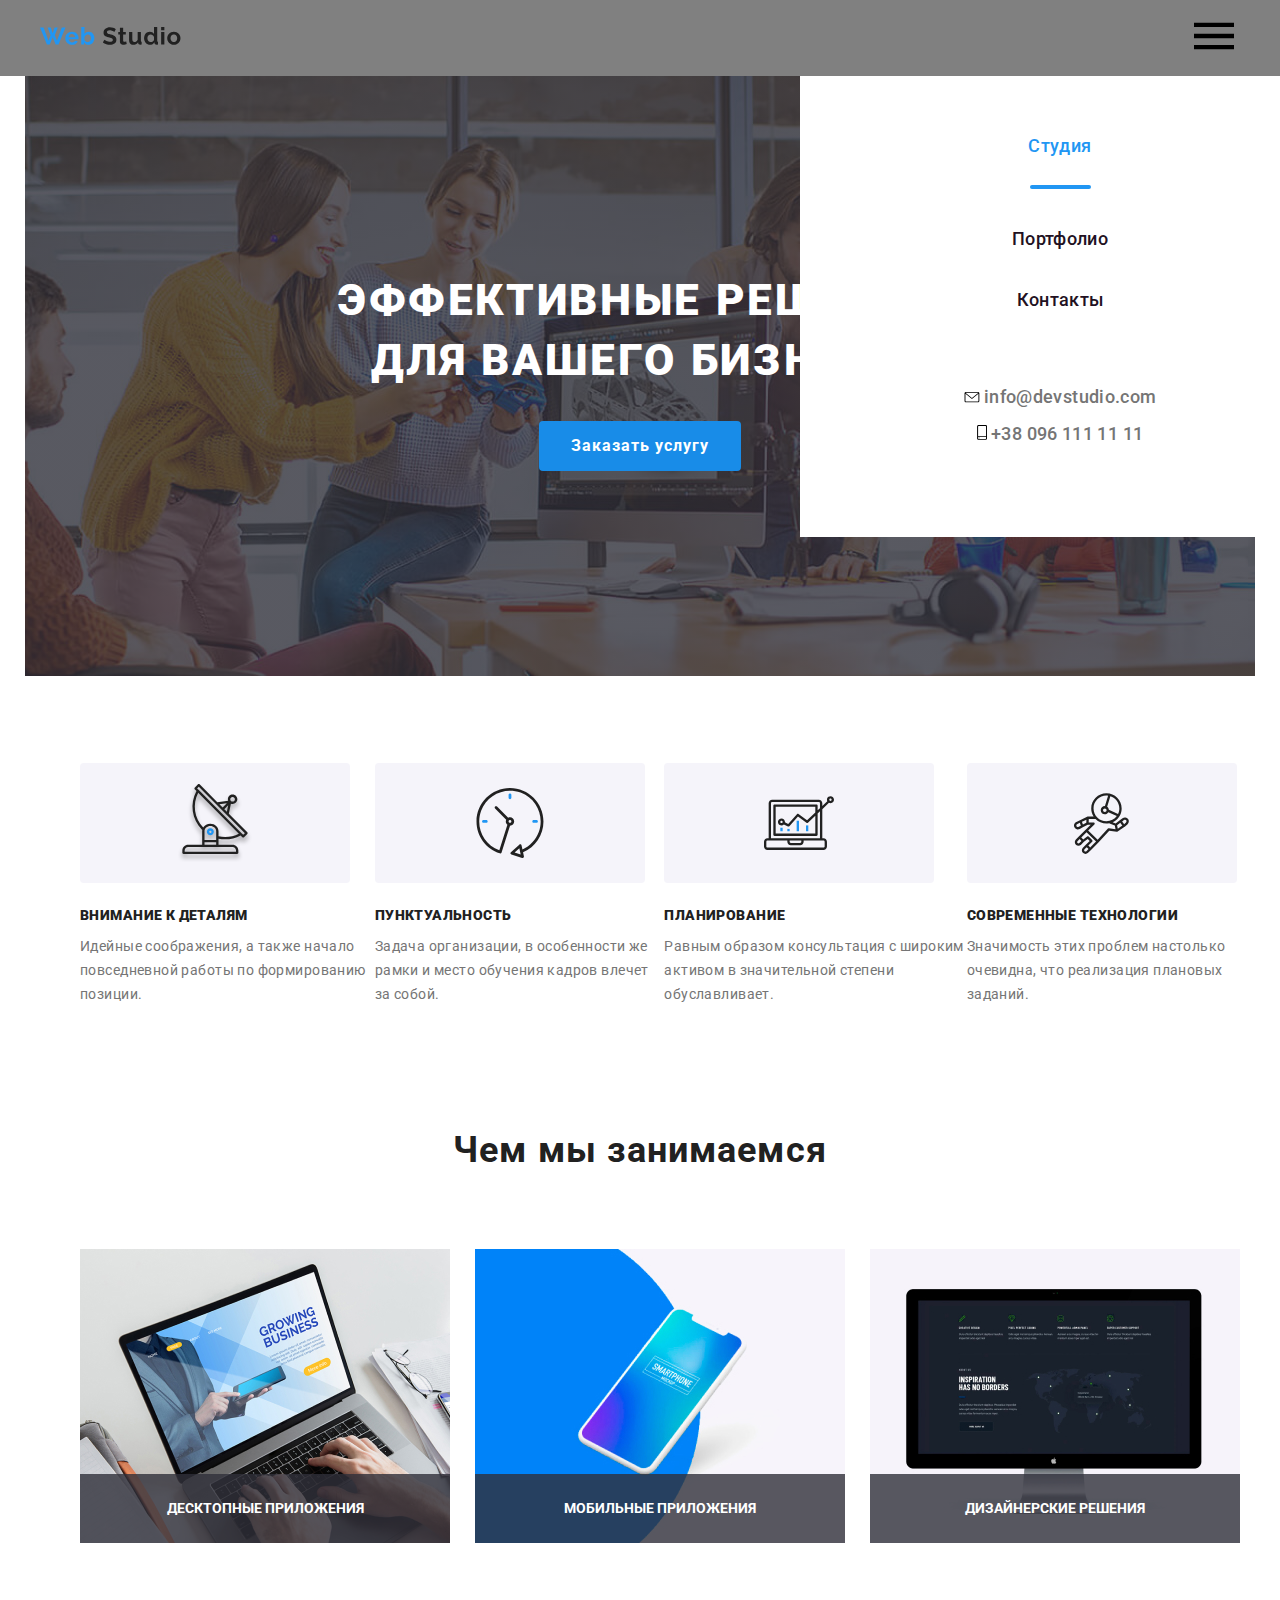
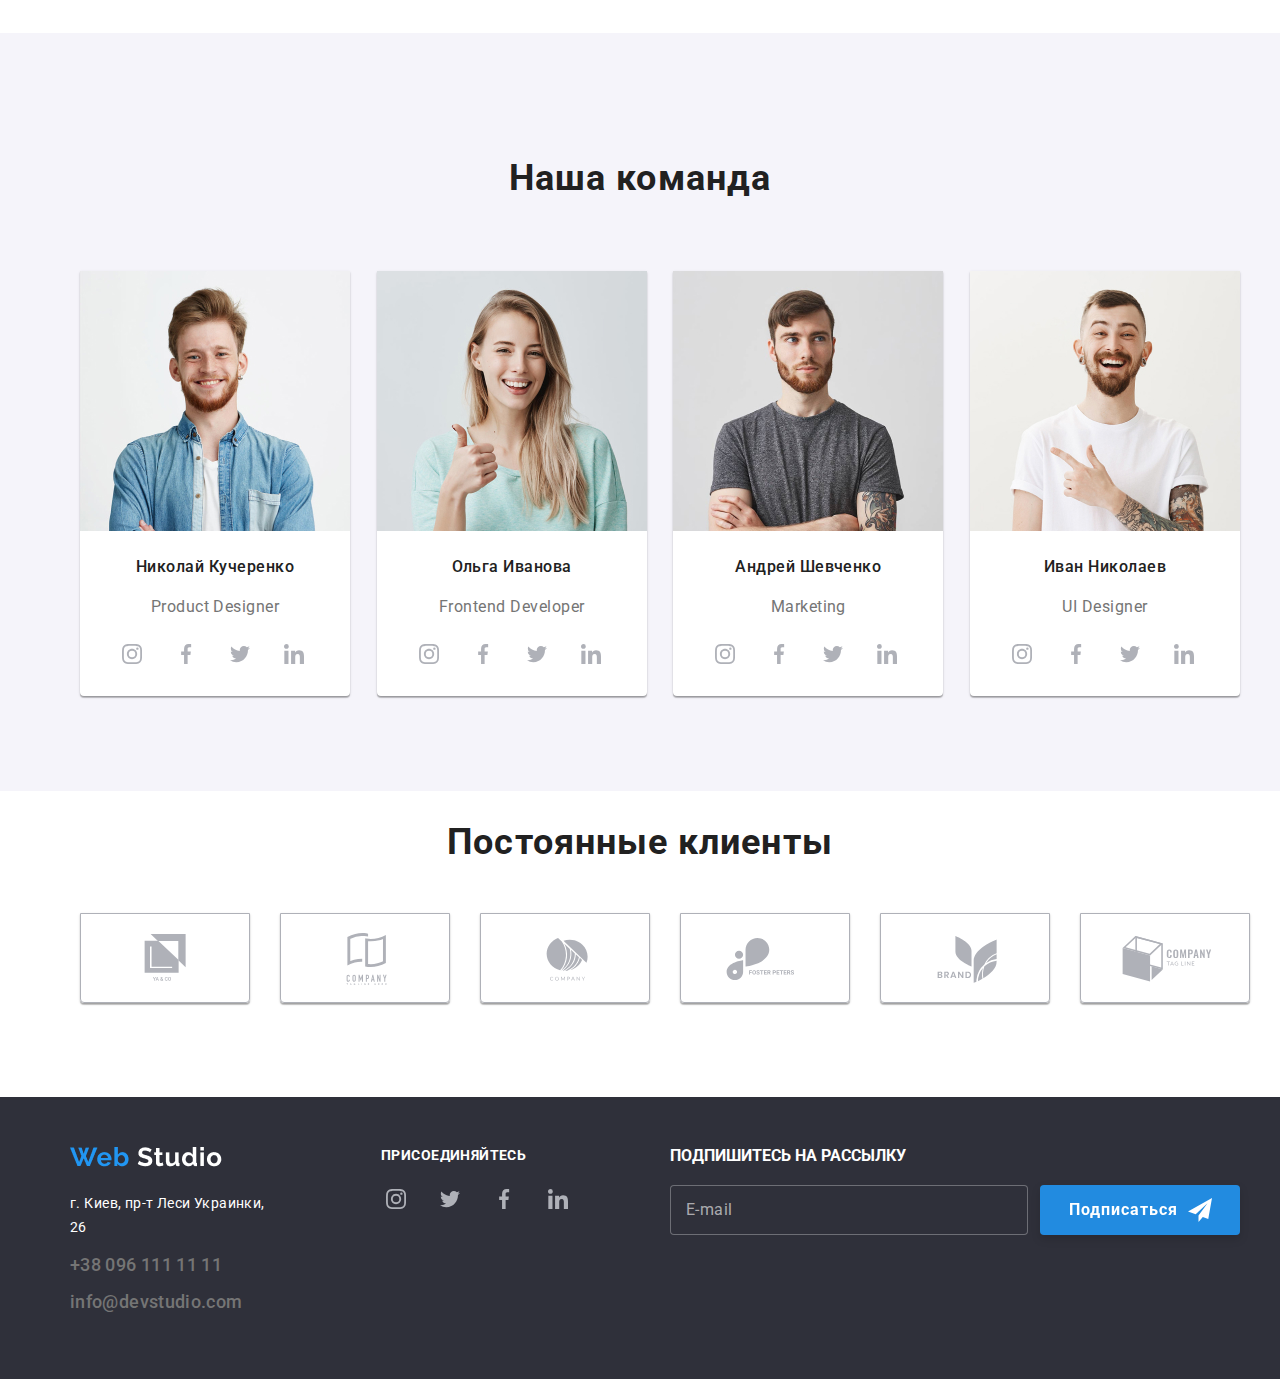
==== index.html @ 27cfefa6 "js-header" ====
<!DOCTYPE html>
<html lang="ru">
  <head>
    <meta charset="UTF-8" />
    <meta name="viewport" content="width=device-width, initial-scale=1.0" />
    <title>Web Studio</title>
    <link
      href="https://fonts.googleapis.com/css2?family=Roboto:ital,wght@0,100;0,300;0,400;0,500;0,700;0,900;1,100;1,300;1,400;1,500;1,700;1,900&display=swap"
      rel="stylesheet"
    />
    <link rel="stylesheet" href="./CSS/normalize.css" />
    <link rel="stylesheet" href="./CSS/main.min.css" />
  </head>

  <body>
    <!--Шапка сайта-->
    <header class="page-header">
      <div class="container header-container">
        <a href="index.html" aria-label="лого" class="logo-link">
          <svg width="141" height="28">
            <use href="./images/sprite.svg#icon-logo"></use>
          </svg>
        </a>
        <button
          type="button"
          class="menu-button"
          aria-expanded="false"
          aria-controls="menu-wrapper"
          data-menu-button
        >
          <svg width="40" height="40">
            <use
              class="icon-burger"
              href="./images/sprite.svg#icon-menu_24px"
            ></use>

            <use
              class="icon-close"
              href="./images/sprite.svg#icon-close_24px"
            ></use>
          </svg>
        </button>
        <div class="menu-wrapper hidden" data-menu>
          <nav class="nav-container">
            <ul class="site-nav list">
              <li class="nav-link-item list">
                <a class="nav-link link current" href="index.html"> Студия </a>
              </li>
              <li class="nav-link-item list">
                <a class="nav-link" href="portfolio.html"> Портфолио </a>
              </li>
              <li class="nav-link-item list">
                <a class="nav-link" href=" "> Контакты </a>
              </li>
            </ul>
            <div class="site-nav-div">
              <ul class="site-nav">
                <li class="contact-list-item list">
                  <a class="contact-data" href="mailto:info@devstudio.com">
                    <svg width="16" height="11.12" class="contact-data-icon">
                      <use href="./images/sprite.svg#icon-envelope"></use>
                    </svg>
                    info@devstudio.com</a
                  >
                </li>
                <li class="contact-list-item list">
                  <a class="contact-data" href="tel: ">
                    <svg width="10" height="14.94" class="contact-data-icon">
                      <use href="./images/sprite.svg#icon-smartphone"></use>
                    </svg>
                    +38 096 111 11 11</a
                  >
                </li>
              </ul>
            </div>
          </nav>
        </div>
      </div>
    </header>
    <!--Герой-->
    <section class="hero-section">
      <div class="container hero-container">
        <h1 class="hero-heading">
          ЭФФЕКТИВНЫЕ РЕШЕНИЯ <br />
          ДЛЯ ВАШЕГО БИЗНЕСА
        </h1>
        <button data-modal-open class="data-modal-open button" type="button">
          Заказать услугу
        </button>
        <div data-modal class="backdrop is-hidden">
          <div class="modal">
            <button class="modal-close-button" type="button" data-modal-close>
              <svg class="close-icon">
                <use href="./images/sprite.svg#icon-close"></use>
              </svg>
            </button>
            <b class="modal-for-call"
              >Оставьте свои данные, мы вам перезвоним</b
            >
            <form class="feedback-form form">
              <div class="form-field">
                <input
                  class="form-field-input"
                  type="text"
                  name="name"
                  id="name"
                  placeholder=" "
                  required
                />
                <label class="form-field-label" for="name">Имя</label>
                <svg class="form-field-icon" width="18" height="18">
                  <use href="./images/sprite.svg#icon-person"></use>
                </svg>
              </div>
              <div class="form-field">
                <input
                  class="form-field-input"
                  type="tel"
                  name="tel"
                  id="tel"
                  placeholder=" "
                  required
                />
                <label class="form-field-label" for="tel">Телефон</label>
                <svg class="form-field-icon" width="18" height="18">
                  <use href="./images/sprite.svg#icon-phone-black"></use>
                </svg>
              </div>
              <div class="form-field">
                <input
                  class="form-field-input"
                  type="email"
                  name="mail"
                  id="mail"
                  placeholder=" "
                  required
                />
                <label class="form-field-label" for="mail">Почта</label>
                <svg class="form-field-icon" width="18" height="18">
                  <use href="./images/sprite.svg#icon-email-black"></use>
                </svg>
              </div>
              <div class="form-field textarea">
                <textarea
                  class="form-field-textarea"
                  name="comment"
                  id="comment"
                  placeholder=" "
                ></textarea>
                <label class="form-field-label" for="comment"
                  >Комментарий</label
                >
              </div>
              <div class="form-field checkbox">
                <input
                  class="checkbox-input"
                  type="checkbox"
                  name="check"
                  value="Подтверждаю"
                  id="check"
                  required
                />
                <label class="checkbox-label" for="check">
                  <span class="contact-form-checkbox-span">
                    Соглашаюсь с рассылкой и принимаю
                    <a
                      class="contact-form-checkbox-span-link"
                      href=""
                      target="_blank"
                      rel="noopener noreferrer"
                    >
                      Условия договора</a
                    >
                  </span>
                </label>
              </div>
              <button class="feedback-form-submit-button button" type="submit">
                Отправить
              </button>
            </form>
          </div>
        </div>
      </div>
    </section>
    <!--Почему мы-->
    <section class="about-us-sect">
      <div class="container">
        <h2 hidden>Почему мы</h2>
        <ul class="about-img list">
          <li class="about-image-icon antenna">
            <h3 class="sub-heading"><b>ВНИМАНИЕ К ДЕТАЛЯМ</b></h3>
            <p class="abt-text">
              Идейные соображения, а также начало повседневной работы по
              формированию позиции.
            </p>
          </li>
          <li class="about-image-icon clock">
            <h3 class="sub-heading"><b>ПУНКТУАЛЬНОСТЬ</b></h3>
            <p class="abt-text">
              Задача организации, в особенности же рамки и место обучения кадров
              влечет за собой.
            </p>
          </li>

          <li class="about-image-icon diagram">
            <h3 class="sub-heading"><b>ПЛАНИРОВАНИЕ</b></h3>
            <p class="abt-text">
              Равным образом консультация с широким активом в значительной
              степени обуславливает.
            </p>
          </li>

          <li class="about-image-icon tech">
            <h3 class="sub-heading"><b>СОВРЕМЕННЫЕ ТЕХНОЛОГИИ</b></h3>
            <p class="abt-text">
              Значимость этих проблем настолько очевидна, что реализация
              плановых заданий.
            </p>
          </li>
        </ul>
      </div>
    </section>
    <!--Чем мы занимаемся-->
    <section class="activity-sec no.padding">
      <div class="container">
        <h2 class="activity-header">Чем мы занимаемся</h2>
        <ul class="activity-list list">
          <li class="activity-list-item">
            <div class="activity-wrapper">
              <img
                class="activity-list-item-image"
                src="images/ourbusiness/desktop.jpg"
                alt="ноутбук"
                width="370"
                height="294"
              />
              <h3 class="activity-subh-r">Десктопные приложения</h3>
            </div>
          </li>

          <li class="activity-list-item">
            <div class="activity-wrapper">
              <img
                class="activity-list-item-image"
                src="images/ourbusiness/mobile.jpg"
                alt="Телефон"
                width="370"
                height="294"
              />
              <h3 class="activity-subh-r">Мобильные приложения</h3>
            </div>
          </li>
          <li class="activity-list-item">
            <div class="activity-wrapper">
              <img
                class="activity-list-item-image"
                src="images/ourbusiness/design.jpg"
                alt="компьютер"
                width="370"
                height="294"
              />
              <h3 class="activity-subh-r">Дизайнерские решения</h3>
            </div>
          </li>
        </ul>
      </div>
    </section>
    <!--Наша команда-->
    <section class="team-section">
      <div class="container">
        <h2 class="team-section-name">Наша команда</h2>
        <ul class="team-list list">
          <li class="team-list-item first-empl">
            <img
              src="./images/team/Николай.jpg"
              alt="Николай"
              width="270"
              height="260"
            />
            <h4 class="team-subheader">Николай Кучеренко</h4>
            <p class="profession" lang="en">Product Designer</p>
            <ul class="social-link-list list">
              <li class="social-link">
                <a
                  href=" "
                  aria-label="Instagram"
                  class="social-list_link-item"
                >
                  <svg width="20" height="20">
                    <use href="./images/sprite.svg#icon-instagram"></use>
                  </svg>
                </a>
              </li>
              <li class="social-link">
                <a href=" " aria-label="Facebook" class="social-list_link-item">
                  <svg width="20" height="20">
                    <use href="./images/sprite.svg#icon-facebook"></use>
                  </svg>
                </a>
              </li>
              <li class="social-link">
                <a href=" " aria-label="Twitter" class="social-list_link-item">
                  <svg width="20" height="20">
                    <use href="./images/sprite.svg#icon-twitter"></use>
                  </svg>
                </a>
              </li>
              <li class="social-link">
                <a href=" " aria-label="Linkedin" class="social-list_link-item"
                  ><svg width="20" height="20">
                    <use href="./images/sprite.svg#icon-linkedin"></use>
                  </svg>
                </a>
              </li>
            </ul>
          </li>

          <li class="team-list-item">
            <img
              src="./images/team/Ольга.jpg"
              alt="Ольга"
              width="270"
              height="260"
            />
            <h4 class="team-subheader">Ольга Иванова</h4>
            <p class="profession" lang="en">Frontend Developer</p>
            <ul class="social-link-list list">
              <li class="social-link">
                <a
                  href=" "
                  aria-label="Instagram"
                  class="social-list_link-item"
                >
                  <svg width="20" height="20">
                    <use href="./images/sprite.svg#icon-instagram"></use>
                  </svg>
                </a>
              </li>
              <li class="social-link">
                <a href=" " aria-label="Facebook" class="social-list_link-item">
                  <svg width="20" height="20">
                    <use href="./images/sprite.svg#icon-facebook"></use>
                  </svg>
                </a>
              </li>
              <li class="social-link">
                <a href=" " aria-label="Twitter" class="social-list_link-item">
                  <svg width="20" height="20">
                    <use href="./images/sprite.svg#icon-twitter"></use>
                  </svg>
                </a>
              </li>
              <li class="social-link">
                <a href=" " aria-label="Linkedin" class="social-list_link-item">
                  <svg width="20" height="20">
                    <use href="./images/sprite.svg#icon-linkedin"></use>
                  </svg>
                </a>
              </li>
            </ul>
          </li>
          <li class="team-list-item">
            <img
              src="./images/team/Андрей.jpg"
              alt="Андрей"
              width="270"
              height="260"
            />
            <h4 class="team-subheader">Андрей Шевченко</h4>
            <p class="profession" lang="en">Marketing</p>
            <ul class="social-link-list list">
              <li class="social-link">
                <a
                  href=" "
                  aria-label="Instagram"
                  class="social-list_link-item"
                >
                  <svg width="20" height="20">
                    <use href="./images/sprite.svg#icon-instagram"></use>
                  </svg>
                </a>
              </li>
              <li class="social-link">
                <a href=" " aria-label="Facebook" class="social-list_link-item">
                  <svg width="20" height="20">
                    <use href="./images/sprite.svg#icon-facebook"></use>
                  </svg>
                </a>
              </li>
              <li class="social-link">
                <a href=" " aria-label="Twitter" class="social-list_link-item">
                  <svg width="20" height="20">
                    <use href="./images/sprite.svg#icon-twitter"></use>
                  </svg>
                </a>
              </li>
              <li class="social-link">
                <a href=" " aria-label="Linkedin" class="social-list_link-item">
                  <svg width="20" height="20">
                    <use href="./images/sprite.svg#icon-linkedin"></use>
                  </svg>
                </a>
              </li>
            </ul>
          </li>

          <li class="team-list-item">
            <img
              src="./images/team/Иван.jpg"
              alt="Иван"
              width="270"
              height="260"
            />
            <h4 class="team-subheader">Иван Николаев</h4>
            <p class="profession" lang="en">UI Designer</p>
            <ul class="social-link-list list">
              <li class="social-link">
                <a
                  href=" "
                  aria-label="Instagram"
                  class="social-list_link-item"
                >
                  <svg width="20" height="20">
                    <use href="./images/sprite.svg#icon-instagram"></use>
                  </svg>
                </a>
              </li>
              <li class="social-link">
                <a href=" " aria-label="Facebook" class="social-list_link-item">
                  <svg width="20" height="20">
                    <use href="./images/sprite.svg#icon-facebook"></use>
                  </svg>
                </a>
              </li>
              <li class="social-link">
                <a href=" " aria-label="Twitter" class="social-list_link-item">
                  <svg width="20" height="20">
                    <use href="./images/sprite.svg#icon-twitter"></use>
                  </svg>
                </a>
              </li>
              <li class="social-link">
                <a href=" " aria-label="Linkedin" class="social-list_link-item">
                  <svg width="20" height="20">
                    <use href="./images/sprite.svg#icon-linkedin"></use>
                  </svg>
                </a>
              </li>
            </ul>
          </li>
        </ul>
      </div>
    </section>
    <!--Постоянные клиенты-->
    <section class="clients-section">
      <div class="container">
        <h2 class="clients-header">Постоянные клиенты</h2>
        <ul class="clients-list list">
          <li class="client-icon border customers-list-item-link">
            <a href="" aria-label="Клиент1">
              <svg width="170" height="90" class="client-icon-svg">
                <use href="./images/sprite.svg#icon-Client1"></use>
              </svg>
            </a>
          </li>
          <li class="client-icon border customers-list-item-link">
            <a href="" aria-label="Клиент2">
              <svg width="170" height="90" class="client-icon-svg">
                <use href="./images/sprite.svg#icon-Client2"></use>
              </svg>
            </a>
          </li>
          <li class="client-icon border customers-list-item-link">
            <a href="" aria-label="Клиент1">
              <svg width="170" height="90" class="client-icon-svg">
                <use href="./images/sprite.svg#icon-Client3"></use></svg
            ></a>
          </li>
          <li class="client-icon border customers-list-item-link">
            <a href="" aria-label="Клиент4">
              <svg width="170" height="90" class="client-icon-svg">
                <use href="./images/sprite.svg#icon-Client4"></use></svg
            ></a>
          </li>
          <li class="client-icon border customers-list-item-link">
            <a href="" aria-label="Клиент5">
              <svg width="170" height="90" class="client-icon-svg">
                <use href="./images/sprite.svg#icon-Client5"></use></svg
            ></a>
          </li>
          <li class="client-icon border customers-list-item-link">
            <a href="" aria-label="Клиент6">
              <svg width="170" height="90" class="client-icon-svg">
                <use href="./images/sprite.svg#icon-Client6"></use></svg
            ></a>
          </li>
        </ul>
      </div>
    </section>
    <!--Контакты-->
    <footer class="contacts-sec">
      <div class="container">
        <div class="contacts">
          <h2 hidden>Контакты</h2>
          <div class="contacts-div1">
            <a href="index.html" aria-label="лого" class="footer-logo">
              <img src="./images/header/WebStudio.png" alt="webstudio" />
            </a>

            <div class="address-div">
              <address class="address">
                <ul class="contact-data-list list">
                  <li class="contact-list-item">
                    <a
                      class="address-item-link"
                      href="https://goo.gl/maps/PfShquKMq7pHnLQV8"
                    >
                      <p class="address-item">
                        г. Киев, пр-т Леси Украинки, 26
                      </p>
                    </a>
                  </li>
                  <li class="contact-list-item list">
                    <a class="contact-data" href="tel: ">+38 096 111 11 11</a>
                  </li>
                  <li class="contact-list-item">
                    <a class="contact-data" href="mailto:info@devstudio.com">
                      info@devstudio.com</a
                    >
                  </li>
                </ul>
              </address>
            </div>
          </div>

          <div class="join-us-div">
            <p class="join-text">Присоединяйтесь</p>
            <ul class="joinus list">
              <li class="social-link">
                <a
                  href=""
                  aria-label="иконка_инстаграм"
                  class="social-list_link-item"
                >
                  <svg width="20" height="20">
                    <use href="./images/sprite.svg#icon-instagram"></use>
                  </svg>
                </a>
              </li>
              <li class="social-link">
                <a
                  href=""
                  aria-label="иконка_твиттер"
                  class="social-list_link-item"
                >
                  <svg width="20" height="20">
                    <use href="./images/sprite.svg#icon-twitter"></use></svg
                ></a>
              </li>
              <li class="social-link">
                <a
                  href=""
                  aria-label="иконка_фейсбук"
                  class="social-list_link-item"
                >
                  <svg width="20" height="20">
                    <use href="./images/sprite.svg#icon-facebook"></use></svg
                ></a>
              </li>
              <li class="social-link">
                <a
                  href=""
                  aria-label="иконка_линкедин"
                  class="social-list_link-item"
                  ><svg width="20" height="20">
                    <use href="./images/sprite.svg#icon-linkedin"></use>
                  </svg>
                </a>
              </li>
            </ul>
          </div>
          <!--Блок подписки-->
          <div class="subscribe-form-section">
            <b class="subscribe-to">подпишитесь на рассылку</b>
            <form class="subscribe-form">
              <input
                class="subscribe-form-input"
                type="email"
                name="mail"
                id="email"
                placeholder="E-mail"
              />
              <button class="subscribe-form-submit-button button" type="submit">
                Подписаться
                <svg class="subscribe-form-icon" width="24" height="24">
                  <use href="./images/sprite.svg#icon-icon_send"></use>
                </svg>
              </button>
            </form>
          </div>
        </div>
      </div>
    </footer>
    <script src="./js/menu.js"></script>
    <script src="./js/modal.js"></script>
  </body>
</html>
---- CSS/main.min.css ----
:root{font-family:"Roboto", sans-serif;font-style:normal}.html{box-sizing:border-box}.list{margin:0;list-style-type:none}.container{padding-left:20px;padding-right:20px}@media screen and (min-width: 480px){.container{width:480px;margin:0 auto}}@media screen and (min-width: 768px){.container{width:768px;padding-left:15px;padding-right:15px}}@media screen and (min-width: 1200px){.container{width:1200px;padding-left:15px;padding-right:15px}}.button{border-radius:4px;padding:10px 32px;min-width:200px;text-align:center;background:#2196f3;color:#ffffff;letter-spacing:0.06em;border:none;font-family:"Roboto",sans-serif;font-style:normal;font-weight:bold;font-size:16px;line-height:30px}.button:hover,.button:focus{background:#2196f3;color:#ffffff;letter-spacing:0.06em;border:none}.data-modal-open,.feedback-form-submit-button{display:block;min-width:200px;padding-top:10px;padding-right:32px;padding-bottom:10px;padding-left:32px;margin-right:auto;margin-left:auto;background-color:#188ce8;transition:background-color 250ms cubic-bezier(0.4, 0, 0.2, 1)}.data-modal-open:hover,.data-modal-open:focus,.modal-submit-button:hover,.modal-submit-button:focus{background-color:#188ce8}.subscribe-form-section{margin-left:80px}.subscribe-to{color:#ffffff;display:inline-block;margin-bottom:20px;font-weight:700;line-height:1.14;text-transform:uppercase}.subscribe-form{display:flex;width:570px}.subscribe-form-input{width:358px;padding:14px 15px;border:1px solid rgba(255,255,255,0.3);border-radius:4px;margin-right:12px;background-color:#2f303a;color:#eeeeee}.subscribe-form-input::placeholder{font-weight:400;font-size:16px;line-height:1.25;letter-spacing:0.03em;color:rgba(255,255,255,0.6);text-decoration-color:white}.subscribe-form-submit-button{display:inline-flex;align-items:center;min-width:200px;padding-top:10px;padding-right:28px;padding-bottom:10px;padding-left:29px;background-color:rgba(33,150,243,0.9);filter:drop-shadow(0px 4px 4px rgba(0,0,0,0.15))}.subscribe-form-icon{margin-left:10px}.backdrop{position:fixed;top:0;left:0;width:100%;height:100%;background-color:rgba(0,0,0,0.2);opacity:1;transition:opacity 250ms cubic-bezier(0.4, 0, 0.2, 1);visibility:visible;overflow-y:auto}.backdrop.is-hidden{opacity:0;visibility:hidden;pointer-events:none;transform:translate(100%)}.backdrop.is-hidden .modal{opacity:0;transform:translate(-50%, -50%) scale(1.5)}.modal{position:absolute;top:50%;left:50%;min-width:528px;min-height:581px;padding:40px;border-radius:4px;background:#ffffff;box-shadow:0px 1px 3px rgba(0,0,0,0.12),0px 1px 1px rgba(0,0,0,0.14),0px 2px 1px rgba(0,0,0,0.2);opacity:1;transform:translate(-50%, -50%) scale(1);transition:opacity 250ms cubic-bezier(0.4, 0, 0.2, 1),transform 250ms cubic-bezier(0.4, 0, 0.2, 1)}.modal-for-call{display:block;margin-bottom:30px;font-size:20px;font-weight:700;line-height:1.15;text-align:center;letter-spacing:0.03em}.feedback-form{width:448px;margin-left:auto;margin-right:auto}.form-field{position:relative;margin-bottom:28px}.form-field.textarea{margin-bottom:20px}.form-field.checkbox{display:flex;justify-content:center;align-items:center;margin-bottom:30px}.form-field-input,.form-field-input,.form-field-textarea{width:100%;border:1px solid rgba(33,33,33,0.2);border-radius:4px;transition:border 250ms cubic-bezier(0.4, 0, 0.2, 1);padding-right:10px;outline-color:#2196f3}.form-field-input{padding-top:11px;padding-bottom:11px}.contact-data-list{list-style:none}.form-field-input:focus,.form-field-textarea:focus{border:1px solid #2196f3}.form-field-textarea{height:120px;resize:none}.form-field-textarea+.form-field-label{position:absolute;top:11px;left:15px;font-weight:400;line-height:1.1428;letter-spacing:0.01em;color:#757575;transform:translate(0);transition:color 250ms cubic-bezier(0.4, 0, 0.2, 1),transform 250ms cubic-bezier(0.4, 0, 0.2, 1)}.form-field-textarea:focus+.form-field-label,.form-field-textarea:not(:placeholder-shown)+.form-field-label{color:#2196f3;transform:translateY(-32px)}.form-field-label{position:absolute;top:50%;left:41px;font-weight:400;line-height:1.1428;letter-spacing:0.01em;color:#757575;transform:translate(0, -50%);transition:color 250ms cubic-bezier(0.4, 0, 0.2, 1),transform 250ms cubic-bezier(0.4, 0, 0.2, 1)}.form-field-input:focus+.form-field-label,.form-field-input:not(:placeholder-shown)+.form-field-label{color:#2196f3;transform:translate(-24px, -40px)}.form-field-icon{position:absolute;top:50%;left:15px;width:18px;height:18px;fill:#212121;transform:translateY(-50%);transition:fill 250ms cubic-bezier(0.4, 0, 0.2, 1)}.form-field-input:focus ~ .person-icon,.form-field-input:not(:placeholder-shown) ~ .person-icon{fill:#2196f3}.checkbox-input{position:absolute;width:1px;height:1px;margin:-1px;border:0;padding:0;clip:rect(0 0 0 0);overflow:hidden}.checkbox-label{display:flex;font-weight:400;color:#757575}.checkbox-label::before{content:"";display:inline-flex;width:16px;height:15px;border:2px solid #212121;border-radius:2px;margin-right:7px;background-color:#ffffff}.checkbox-input:checked+.checkbox-label::before{border:2px solid #2196f3;background-color:#2196f3;background-image:url(../images/svg/check.svg);background-size:contain;background-origin:border-box}.contact-form-checkbox-span{text-align:start}.contact-form-checkbox-span-link{text-decoration-line:underline;color:#2196f3;width:44px}.modal-close-button{position:absolute;top:8px;right:8px;display:flex;justify-content:center;align-items:center;width:30px;height:30px;padding:0;border:1px solid rgba(0,0,0,0.1);border-radius:50%;background:#ffffff}.close-icon{width:18px;height:18px;fill:#000000;transition:fill 250ms cubic-bezier(0.4, 0, 0.2, 1)}.modal-close-button:hover .close-icon,.modal-close-button:focus .close-icon{fill:#2196f3}.page-header{position:relative;padding-top:15px;padding-bottom:15px;background-color:grey}.header-container{display:flex;justify-content:space-between;align-items:center}.menu-button{background-color:transparent;border:none;position:relative;z-index:100}.close-button{background-color:transparent;border:none}.icon-close{display:none}.menu-wrapper{position:absolute;top:100%;width:100%;right:0;width:480px;background-color:white;align-content:center;padding-top:60px}.menu-wrapper.is-open{display:block}.site-nav{padding-bottom:60px;text-align:center}.nav-link{font-weight:500;font-size:18px;line-height:1.16;letter-spacing:0.02em;color:#212;text-decoration:none}.nav-link-item:not(:last-child){margin-bottom:40px}.contact-data{font-weight:500;font-size:18px;line-height:1.16;letter-spacing:0.02em;color:#757575;text-decoration:none}.contact-list-item{margin-bottom:16px}.nav-link.current{padding-bottom:0;color:#2196f3}.nav-link.current::after{content:"";display:block;height:4px;border-radius:2px;margin-top:28px;background-color:#2196f3;width:61px;margin-right:auto;margin-left:auto}.contact-data:hover,.contact-data .contact-data-icon:focus{fill:#2196f3}.contact-data{transition:color 250ms cubic-bezier(0.4, 0, 0.2, 1)}.contact-data:hover,.contact-data:focus{color:#2196f3}.hero-container{background-image:linear-gradient(to bottom, rgba(47,48,58,0.8), rgba(47,48,58,0.8)),url(../images/header_image/Header_img.jpg);background-repeat:no-repeat;background-origin:border-box;background-size:auto;background-position:center;background-size:cover;max-width:1600px;height:600px;left:0px;top:80px;background-clip:border-box}.hero-container .hero-section{text-align:center;background-image:linear-gradient(to bottom, rgba(47,48,58,0.8), rgba(47,48,58,0.8)),url(../images/header_image/Header_img.jpg);margin-left:auto;margin-right:auto}.hero-heading{margin-top:0;margin-bottom:30px;padding-top:195px;font-weight:900;font-size:44px;line-height:1.36;text-align:center;letter-spacing:0.06em;text-transform:uppercase;color:#ffffff}.hero-button-text{font-weight:bold;font-size:16px;line-height:1.87;display:flex;align-items:center;text-align:center;letter-spacing:0.06em;color:#ffffff}.about-us-section{display:flex;align-items:center;text-align:center}.about-us-section .abt-us-container{width:1200px;margin-top:0;margin-left:auto;margin-right:auto;margin-bottom:94px;padding-left:15px;padding-right:15px;justify-content:space-between;align-items:baseline}.about-us-sect{list-style:none;text-decoration:none;padding-top:87px}.sub-heading{margin-top:0;margin-bottom:10px;font-weight:bold;font-size:14px;line-height:1.14;letter-spacing:0.03em;text-transform:uppercase;color:#212121}.about-img{list-style:none;display:flex}.about-image-icon{list-style:none;margin-right:0}.about-image-icon:last-child{margin-right:0}.antenna::before{content:"";display:inline-block;width:270px;height:120px;background-repeat:no-repeat;background-size:cover;left:215px;top:774px;background:#f5f4fa;background-image:url(../images/about/antenna.svg);background-repeat:no-repeat;background-position:center;border-radius:4px;margin-bottom:20px}.clock::before{content:"";display:inline-block;width:270px;height:120px;background-repeat:no-repeat;background-size:cover;left:215px;top:774px;background:#f5f4fa;background-image:url(../images/about/clock.svg);background-repeat:no-repeat;background-position:center;border-radius:4px;margin-bottom:20px}.diagram::before{content:"";display:inline-block;width:270px;height:120px;background-repeat:no-repeat;background-size:cover;left:215px;top:774px;background:#f5f4fa;background-image:url(../images/about/diagram.svg);background-repeat:no-repeat;background-position:center;border-radius:4px;margin-bottom:20px}.tech::before{content:"";display:inline-block;width:270px;height:120px;background-repeat:no-repeat;background-size:cover;left:215px;top:774px;background:#f5f4fa;background-image:url(../images/about/Group.svg);background-repeat:no-repeat;background-position:center;border-radius:4px;margin-bottom:20px}.image-wrapper{position:relative}.image{margin-top:0;margin-bottom:55px;padding-right:96px;padding-left:96px}.abt-text{margin-top:0;margin-bottom:94px;font-weight:normal;font-size:14px;line-height:1.72;letter-spacing:0.03em;color:#757575;align-items:center;align-items:baseline}.no.padding{padding-top:0;padding-bottom:0}.activity-container{max-width:1200px;margin-top:0;margin-left:auto;margin-right:auto}.activity-wrapper{position:relative}.activity-sec{padding-bottom:90px}.activity-list{display:flex;justify-content:space-between}.activity-list .activity-list-item{list-style:none;margin-top:48px;margin-right:0}.activity-header{font-weight:bold;font-size:36px;line-height:1.16;text-align:center;letter-spacing:0.03em;color:#212121}.activity-subh-r{position:absolute;bottom:0;left:0;width:100%;padding-top:27px;padding-bottom:27px;margin:0;font-weight:700;font-size:14px;line-height:1.14;text-align:center;text-transform:uppercase;color:#ffffff;background-color:rgba(47,48,58,0.8)}.activity-list-item-image{display:block;padding:0}.team-section-container{max-width:1200px;justify-content:space-between;margin-left:auto;margin-right:auto;padding-left:15px;padding-right:15px}.team-list{list-style:none;display:flex;justify-content:space-between}.team-section{background:#f5f4fa;padding-top:94px}.team-list-item{max-width:275px;box-shadow:0px 2px 1px rgba(0,0,0,0.2),0px 1px 1px rgba(0,0,0,0.14),0px 1px 3px rgba(0,0,0,0.12);border-radius:0px 0px 4px 4px;margin-bottom:95px;background-color:white}.team-list-item:last-child{margin-right:0}.team-section-name{font-weight:bold;font-size:36px;line-height:42px;text-align:center;letter-spacing:0.03em;color:#212121;padding-bottom:42px}.team-subheader{font-weight:500;font-size:16px;line-height:19px;text-align:center;letter-spacing:0.03em;color:#212121}.profession{font-weight:normal;font-size:16px;line-height:19px;text-align:center;letter-spacing:0.03em;color:#757575}.social-link-list{display:flex;align-content:center;padding-left:30px;padding-bottom:20px}.social-list_link-item{display:inline-flex;justify-content:center;align-items:center;width:44px;height:44px;border-radius:50%;transition:fill 250ms cubic-bezier(0.4, 0, 0.2, 1),background-color 250ms cubic-bezier(0.4, 0, 0.2, 1);fill:#afb1b8}.social-list_link-item:hover{background-color:#2196f3}.social-link{margin-right:10px}.social-list_link-item:hover,.social-list_link-item-svg{fill:white;transition:fill 250ms cubic-bezier(0.4, 0, 0.2, 1)}.social-list_link-item:hover .social-list_link-item-svg{fill:#2196f3}.social-list_link-item-svg{width:20px;height:20px}.clients-section{margin-bottom:94px}.clients-list{list-style:none;display:flex;justify-content:space-between}.clients-list .clients-icon-list{transition:background-color 250ms cubic-bezier(0.4, 0, 0.2, 1)}.clients-header{margin-bottom:50px;font-weight:bold;font-size:36px;line-height:42px;text-align:center;letter-spacing:0.03em;color:#212121}.client-icon .client-icon-svg{fill:#afb1b8}.client-icon{margin-right:30px}.client-icon:last-child{margin-right:0px}.client-icon-svg:hover,.client-icon-svg{fill:#2196f3}.customers-list-item-link{transition:background-color 250ms cubic-bezier(0.4, 0, 0.2, 1)}.customers-list-item-link:hover,.customers-list-item-link:focus{border-color:#2196f3}.border{max-width:170px;box-shadow:0px 2px 1px rgba(0,0,0,0.2),0px 1px 1px rgba(0,0,0,0.14),0px 1px 3px rgba(0,0,0,0.12);border-radius:0px 0px 4px 4px;height:90px;left:1215px;top:2487px;border:1px solid #afb1b8;box-sizing:border-box}.client-icon .border:hover,.border:focus{fill:#2196f3}.contacts-sec{margin-top:94px}.contacts-div1{padding-left:30px;align-content:space-between}.address-div{background:#2f303a;padding-right:60px}.address-div .address{margin-top:20px}.joinus{display:flex;background-color:#2f303a}.social-link{display:inline-block;justify-content:center;align-items:center;width:44px;height:44px;border-radius:50%;transition:background-color 250ms cubic-bezier(0.4, 0, 0.2, 1)}.social-link:hover{fill:white}.social-list_link-item{fill:#afb1b8}.social-link{fill:#afb1b8}.social-link:hover,.social-link:focus{color:#2196f3}.social-link:hover{background-color:#2196f3}.contacts-sec{background:#2f303a}.contacts-sec .contacts{display:flex;padding-top:50px;padding-bottom:50px;align-content:space-between}.contacts1{background:#2f303a;align-items:center;padding-top:50px;padding-bottom:50px;align-content:space-between}.address-item-link{list-style:none;text-decoration:none}.address-item-link .address-item{font-style:normal;font-weight:normal;font-size:14px;line-height:24px;letter-spacing:0.03em;color:#ffffff}.join-text{padding-left:47px;width:145px;height:16px;left:515px;top:2743px;font-family:Roboto;font-style:normal;font-weight:bold;font-size:14px;line-height:16px;letter-spacing:0.03em;text-transform:uppercase;color:#ffffff;margin-top:0px}.contact-data-list{padding-left:0}.contact-data{font-style:normal;list-style:none}.products-list-section{margin-top:30px}.products-list{list-style:none;display:flex;justify-content:center}.products-list:last-child{margin-right:0}.products-list-item{list-style:none;width:370px}.pro-button{min-width:73px;height:38px;display:inline-block;border-radius:4px;text-align:center;color:#212121;letter-spacing:0.06em;font-weight:500;font-size:16px;line-height:26px;border:none;transition:transform 250ms cubic-bezier(0.4, 0, 0.2, 1);background:#f5f4fa}.pro-button:hover{background-color:#2196f3}.pro-button:hover,.pro-button:focus{color:white;background-color:#2196f3;box-shadow:0px 2px 2px rgba(0,0,0,0.12),0px 1px 2px rgba(0,0,0,0.08),0px 3px 1px rgba(0,0,0,0.1)}.products-nav-section{display:flex;margin-top:84px;justify-content:space-around}.products-list-main{display:flex;flex-wrap:wrap;justify-content:space-around}.products-list-main:last-child{margin-right:0}.product-image-wrapper{position:relative;overflow:hidden}.product-list-image{display:block}.product-header{padding-left:24px;padding-right:24px;margin-bottom:0;width:322px;height:36px;left:239px;top:576px;font-family:Roboto;font-style:normal;font-weight:bold;font-size:18px;line-height:36px;letter-spacing:0.06em;color:#212121}.product-subheader{padding-left:24px;padding-right:24px;padding-top:4px;padding-bottom:20px;margin-bottom:0;width:322px;height:30px;left:239px;top:616px;font-family:Roboto;font-style:normal;font-weight:normal;font-size:16px;line-height:30px;letter-spacing:0.03em;color:#757575}.product-item{margin-top:30px;max-width:376px;background:#ffffff;box-sizing:border-box;box-shadow:0px 1px 1px rgba(0,0,0,0.12),0px 4px 4px rgba(0,0,0,0.06),1px 4px 6px rgba(0,0,0,0.16)}.product-item:hover,.product-item:focus{color:rgba(33,150,243,0.9)}.products-button{padding-right:6px;font-weight:500;font-size:16px;line-height:26px;text-align:center;letter-spacing:0.03em;color:#212121;transform:translateY(0)}.products-list-main{list-style:none}.product-link{text-decoration:none}.product-header{font-weight:bold;font-size:18px;line-height:2;letter-spacing:0.06em;color:#212121}.product-subheader{font-weight:normal;font-size:16px;line-height:1.87;letter-spacing:0.03em;color:#757575}.product-text{font-family:Roboto;font-style:normal;font-weight:normal;font-size:18px;line-height:28px;letter-spacing:0.03em;color:#ffffff;position:absolute;top:0;left:0;width:100%;height:100%;display:flex;align-items:center;margin-top:0;padding-right:24px;padding-left:15px;font-weight:400;font-size:18px;line-height:1.55;color:#ffffff;background-color:rgba(33,150,243,0.9);transform:translateY(100%);transition:transform 250ms cubic-bezier(0.4, 0, 0.2, 1)}.product-text:hover,.product-text:focus{background:rgba(33,150,243,0.9)}.product-link:hover .product-text,.product-link:focus .product-text{transform:translateY(0);opacity:1}.product-link-headers{padding-right:0px;padding-left:0px;border-right:1px solid #eeeeee;border-left:1px solid #eeeeee}
/*# sourceMappingURL=main.min.css.map */
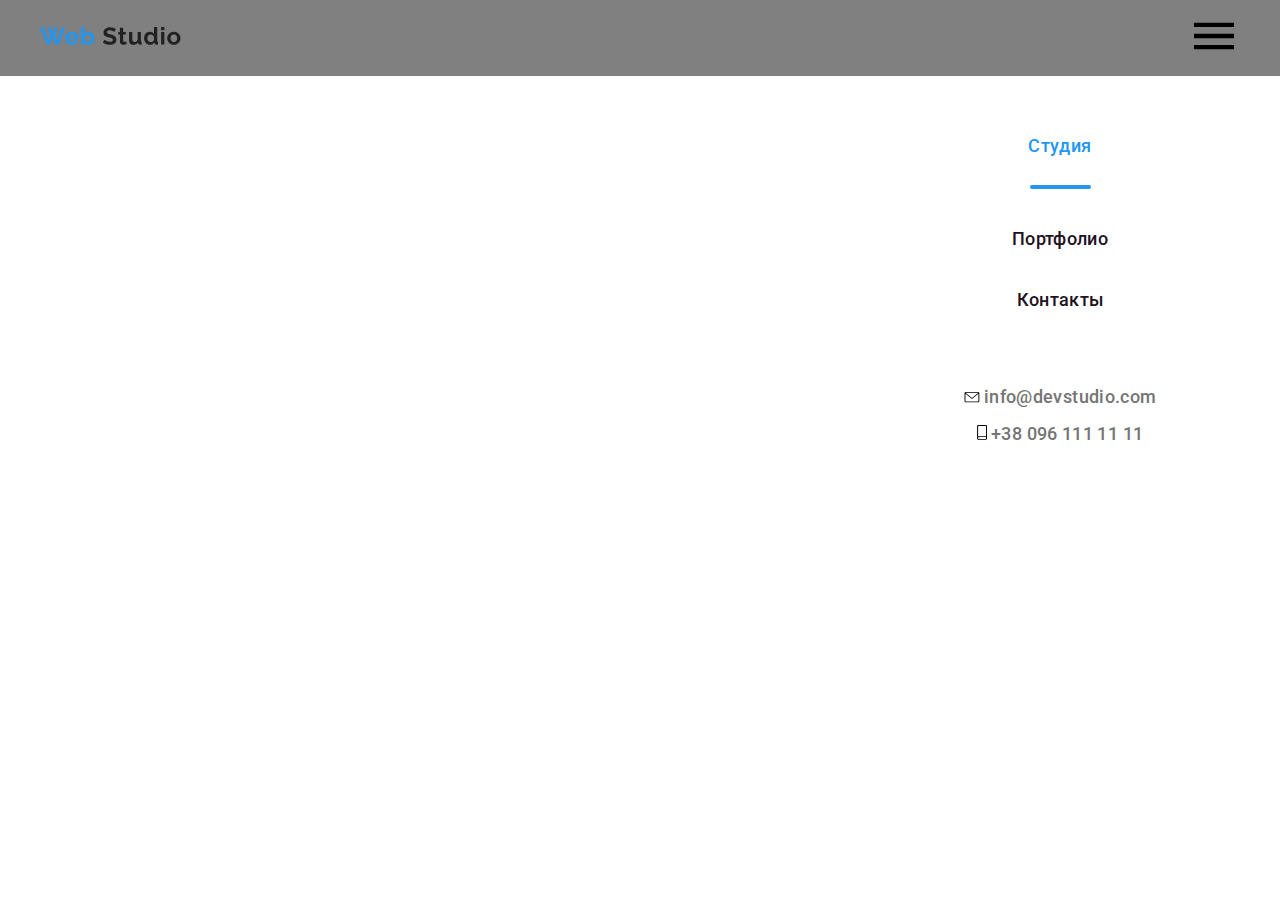
==== commit 3954439b: "rev" ====
--- a/index.html
+++ b/index.html
@@ -21,26 +21,8 @@
             <use href="./images/sprite.svg#icon-logo"></use>
           </svg>
         </a>
-        <button
-          type="button"
-          class="menu-button"
-          aria-expanded="false"
-          aria-controls="menu-wrapper"
-          data-menu-button
-        >
-          <svg width="40" height="40">
-            <use
-              class="icon-burger"
-              href="./images/sprite.svg#icon-menu_24px"
-            ></use>
-
-            <use
-              class="icon-close"
-              href="./images/sprite.svg#icon-close_24px"
-            ></use>
-          </svg>
-        </button>
-        <div class="menu-wrapper hidden" data-menu>
+
+        <div class="menu-wrapper" id="menu-wrapper" data-menu>
           <nav class="nav-container">
             <ul class="site-nav list">
               <li class="nav-link-item list">
@@ -75,10 +57,29 @@
             </div>
           </nav>
         </div>
+        <button
+          type="button"
+          class="menu-button"
+          aria-expanded="false"
+          aria-controls="menu-wrapper"
+          data-menu-button
+        >
+          <svg width="40" height="40">
+            <use
+              class="icon-burger"
+              href="./images/sprite.svg#icon-menu_24px"
+            ></use>
+
+            <use
+              class="icon-close"
+              href="./images/sprite.svg#icon-close_24px"
+            ></use>
+          </svg>
+        </button>
       </div>
     </header>
-    <!--Герой-->
-    <section class="hero-section">
+    <!--Герой--
+   <section class="hero-section">
       <div class="container hero-container">
         <h1 class="hero-heading">
           ЭФФЕКТИВНЫЕ РЕШЕНИЯ <br />
@@ -181,9 +182,9 @@
           </div>
         </div>
       </div>
-    </section>
+    </section> -->
     <!--Почему мы-->
-    <section class="about-us-sect">
+   <!-- <section class="about-us-sect">
       <div class="container">
         <h2 hidden>Почему мы</h2>
         <ul class="about-img list">
@@ -219,9 +220,9 @@
           </li>
         </ul>
       </div>
-    </section>
+    </section> -->
     <!--Чем мы занимаемся-->
-    <section class="activity-sec no.padding">
+    <!--<section class="activity-sec no.padding">
       <div class="container">
         <h2 class="activity-header">Чем мы занимаемся</h2>
         <ul class="activity-list list">
@@ -264,9 +265,9 @@
           </li>
         </ul>
       </div>
-    </section>
+    </section>-->
     <!--Наша команда-->
-    <section class="team-section">
+   <!-- <section class="team-section">
       <div class="container">
         <h2 class="team-section-name">Наша команда</h2>
         <ul class="team-list list">
@@ -450,9 +451,9 @@
           </li>
         </ul>
       </div>
-    </section>
-    <!--Постоянные клиенты-->
-    <section class="clients-section">
+    </section> -->
+    <!--Постоянные клиенты--> 
+<!--    <section class="clients-section">
       <div class="container">
         <h2 class="clients-header">Постоянные клиенты</h2>
         <ul class="clients-list list">
@@ -496,9 +497,9 @@
           </li>
         </ul>
       </div>
-    </section>
+    </section> -->
     <!--Контакты-->
-    <footer class="contacts-sec">
+  <!--  <footer class="contacts-sec">
       <div class="container">
         <div class="contacts">
           <h2 hidden>Контакты</h2>
@@ -578,8 +579,8 @@
                 </a>
               </li>
             </ul>
-          </div>
-          <!--Блок подписки-->
+          </div> -->
+         <!--Блок подписки--><!-- 
           <div class="subscribe-form-section">
             <b class="subscribe-to">подпишитесь на рассылку</b>
             <form class="subscribe-form">
@@ -600,8 +601,9 @@
           </div>
         </div>
       </div>
-    </footer>
+    </footer>-->
+
+    <script src="./js/modal.js"></script>
     <script src="./js/menu.js"></script>
-    <script src="./js/modal.js"></script>
   </body>
 </html>
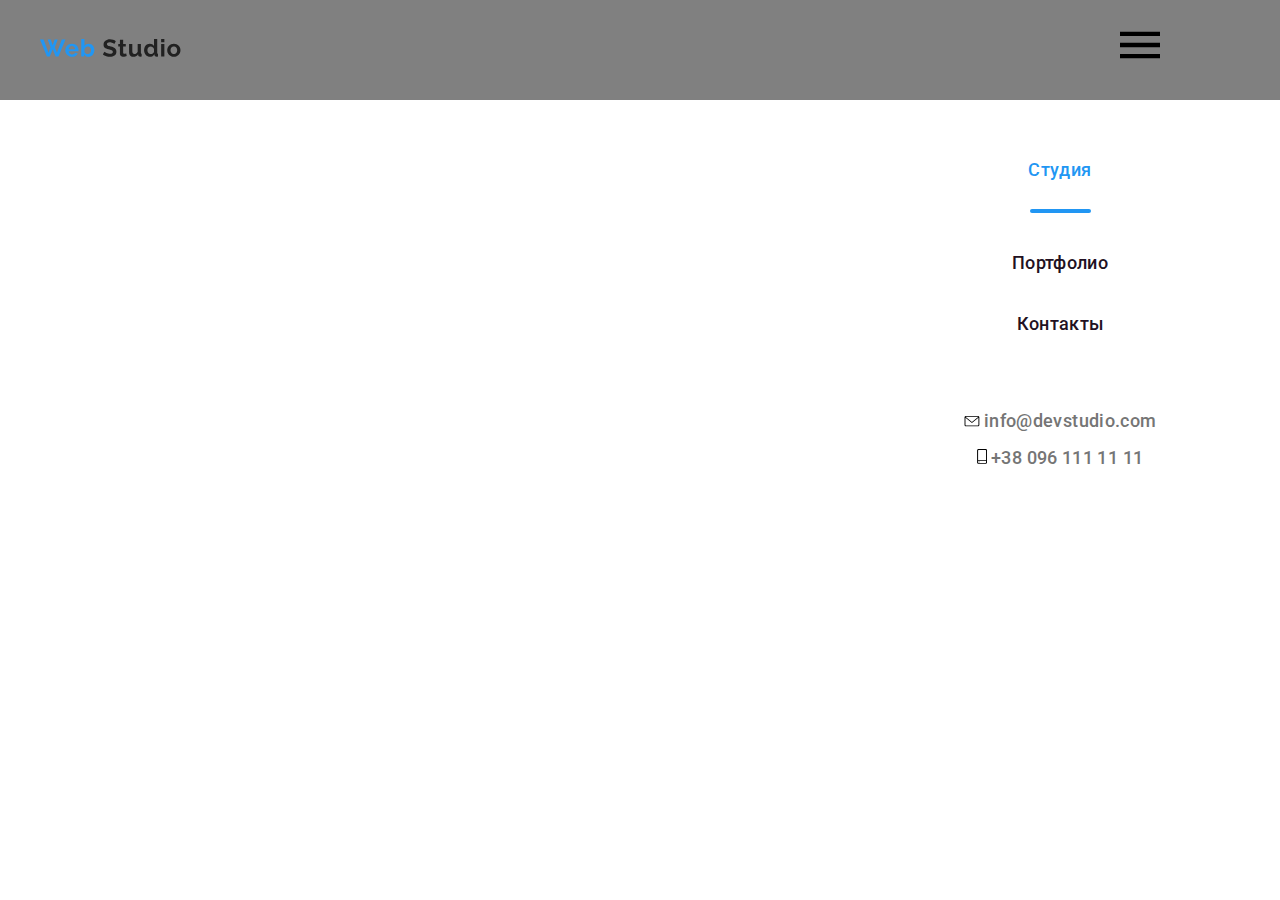
==== commit c229a609: "header" ====
--- a/index.html
+++ b/index.html
@@ -21,7 +21,25 @@
             <use href="./images/sprite.svg#icon-logo"></use>
           </svg>
         </a>
-
+        <button
+          class="menu-button button"
+          type="button"
+          aria-expanded="false"
+          aria-controls="menu-wrapper"
+          data-menu-button
+        >
+          <svg width="40" height="40">
+            <use
+              class="icon-burger"
+              href="./images/sprite.svg#icon-menu_24px"
+            ></use>
+
+            <use
+              class="icon-close"
+              href="./images/sprite.svg#icon-close_24px"
+            ></use>
+          </svg>
+        </button>
         <div class="menu-wrapper" id="menu-wrapper" data-menu>
           <nav class="nav-container">
             <ul class="site-nav list">
@@ -57,25 +75,6 @@
             </div>
           </nav>
         </div>
-        <button
-          type="button"
-          class="menu-button"
-          aria-expanded="false"
-          aria-controls="menu-wrapper"
-          data-menu-button
-        >
-          <svg width="40" height="40">
-            <use
-              class="icon-burger"
-              href="./images/sprite.svg#icon-menu_24px"
-            ></use>
-
-            <use
-              class="icon-close"
-              href="./images/sprite.svg#icon-close_24px"
-            ></use>
-          </svg>
-        </button>
       </div>
     </header>
     <!--Герой--
@@ -184,7 +183,7 @@
       </div>
     </section> -->
     <!--Почему мы-->
-   <!-- <section class="about-us-sect">
+    <!-- <section class="about-us-sect">
       <div class="container">
         <h2 hidden>Почему мы</h2>
         <ul class="about-img list">
@@ -267,7 +266,7 @@
       </div>
     </section>-->
     <!--Наша команда-->
-   <!-- <section class="team-section">
+    <!-- <section class="team-section">
       <div class="container">
         <h2 class="team-section-name">Наша команда</h2>
         <ul class="team-list list">
@@ -452,8 +451,8 @@
         </ul>
       </div>
     </section> -->
-    <!--Постоянные клиенты--> 
-<!--    <section class="clients-section">
+    <!--Постоянные клиенты-->
+    <!--    <section class="clients-section">
       <div class="container">
         <h2 class="clients-header">Постоянные клиенты</h2>
         <ul class="clients-list list">
@@ -499,7 +498,7 @@
       </div>
     </section> -->
     <!--Контакты-->
-  <!--  <footer class="contacts-sec">
+    <!--  <footer class="contacts-sec">
       <div class="container">
         <div class="contacts">
           <h2 hidden>Контакты</h2>
@@ -580,7 +579,7 @@
               </li>
             </ul>
           </div> -->
-         <!--Блок подписки--><!-- 
+    <!--Блок подписки--><!-- 
           <div class="subscribe-form-section">
             <b class="subscribe-to">подпишитесь на рассылку</b>
             <form class="subscribe-form">
@@ -602,8 +601,7 @@
         </div>
       </div>
     </footer>-->
-
+    <script src="./js/menu.js"></script>
     <script src="./js/modal.js"></script>
-    <script src="./js/menu.js"></script>
   </body>
 </html>
